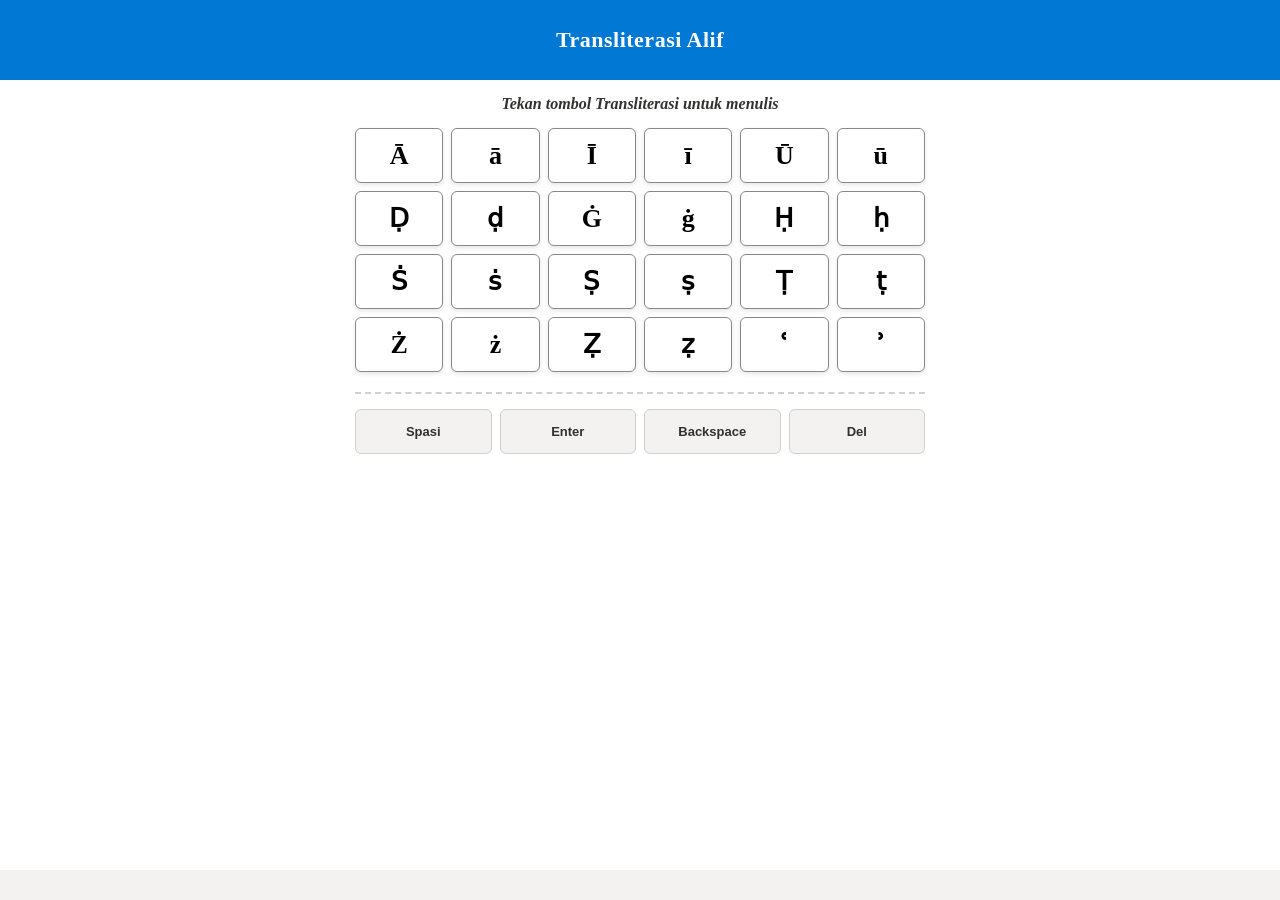
==== index.html @ 1a0a0bf3 "Rename home.html to index.html" ====
<!DOCTYPE html>
<html>
<head>
  <meta charset="utf-8">
  <meta name="viewport" content="width=device-width, initial-scale=1">
  <title>Transliterasi Alif</title>
  <link rel="stylesheet" href="home.css">
  <script src="https://appsforoffice.microsoft.com/lib/1/hosted/office.js"></script>
  <script src="https://code.jquery.com/jquery-3.6.0.min.js"></script>
</head>
<body>
  
  <!-- HEADER BIRU -->
  <div id="content-header">
    <div class="padding">
      <h1>Transliterasi Alif</h1>
    </div>
  </div>

  <!-- KONTEN UTAMA -->
  <div id="content-main">
    <div class="padding">
      <p class="instruction">Tekan tombol Transliterasi untuk menulis</p>
      
      <!-- GRID TOMBOL KARAKTER -->
      <div class="button-grid">
        <button id="a1">Ā</button> <button id="a2">ā</button> 
        <button id="i1">Ī</button> <button id="i2">ī</button> 
        <button id="u1">Ū</button> <button id="u2">ū</button>
        
        <button id="d1">Ḍ</button> <button id="d2">ḍ</button> 
        <button id="g1">Ġ</button> <button id="g2">ġ</button> 
        <button id="h1">Ḥ</button> <button id="h2">ḥ</button>
        
        <button id="s1">Ṡ</button> <button id="s2">ṡ</button> 
        <button id="s3">Ṣ</button> <button id="s4">ṣ</button> 
        <button id="t1">Ṭ</button> <button id="t2">ṭ</button>
        
        <button id="z1">Ż</button> <button id="z2">ż</button> 
        <button id="z3">Ẓ</button> <button id="z4">ẓ</button> 
        <button id="ain">ʿ</button> <button id="hamzah">ʾ</button>      </div>

      <!-- GRID TOMBOL AKSI (Spasi, Backspace, Del) -->
<!-- GRID TOMBOL AKSI (Spasi, Enter, Backspace, Del) -->
<div class="action-grid">
  <button id="btn-space" class="action-btn">Spasi</button>
  <button id="btn-enter" class="action-btn">Enter</button>
  <button id="btn-backspace" class="action-btn">Backspace</button>
  <button id="btn-del" class="action-btn">Del</button>
</div>
    </div>
  </div>
  
  <!-- FOOTER / STATUS -->
  <div id="supportedVersion"></div>
  
  <!-- SCRIPT -->
  <script src="home.js"></script>
</body>
</html>
---- home.css ----
/* ==== Reset Dasar ==== */
* {
    box-sizing: border-box;
}

body {
    margin: 0;
    /* Menggunakan font Serif untuk seluruh halaman */
    font-family: 'Times New Roman', Times, serif; 
    background-color: #f3f2f1; 
    height: 100vh;
    display: flex;
    flex-direction: column;
    width: 100%;
}

/* ==== Header Biru ==== */
#content-header {
    background: #0078d4; 
    color: #fff;
    padding: 12px 15px;
    box-shadow: 0 2px 4px rgba(0,0,0,0.1);
    flex-shrink: 0;
    text-align: center; /* Teks header ke tengah */
}

#content-header h1 {
    margin: 0;
    font-size: 22px; 
    font-weight: bold;
    letter-spacing: 0.5px;
}

/* ==== Area Konten Utama ==== */
#content-main {
    flex-grow: 1;
    overflow-y: auto;
    background: #ffffff;
    width: 100%;
}

.padding {
    padding: 15px;
    /* Membatasi lebar maksimal konten agar tidak terlalu melar saat panel lebar */
    max-width: 600px; 
    margin: 0 auto; 
}

/* ==== Teks Instruksi ==== */
.instruction {
    margin-top: 0;
    margin-bottom: 15px;
    font-size: 16px;
    color: #323130;
    font-weight: bold;
    font-style: italic; 
    text-align: center;
}

/* ==== Grid Tombol Karakter (6 Kolom Rapi) ==== */
.button-grid {
    display: grid;
    grid-template-columns: repeat(6, 1fr); 
    gap: 8px; 
    margin-bottom: 20px; 
}

/* ==== Desain Tombol Karakter ==== */
.button-grid button {
    font-family: inherit; /* Mewarisi Times New Roman */
    font-size: 26px; 
    font-weight: bold; 
    color: #000;
    
    background-color: #ffffff;
    border: 1.5px solid #8a8886; 
    border-radius: 6px;
    height: 55px; 
    
    display: flex;
    align-items: center;
    justify-content: center;
    cursor: pointer;
    
    box-shadow: 0 2px 4px rgba(0,0,0,0.1); 
    transition: all 0.1s ease-in-out;
    padding: 0;
}

/* Efek Hover Tombol Karakter */
.button-grid button:hover {
    background-color: #f3f2f1;
    border-color: #0078d4; 
    color: #0078d4;
}

/* Efek Klik Tombol Karakter */
.button-grid button:active {
    background-color: #edebe9;
    transform: scale(0.95);
    box-shadow: none;
}

/* ==== Grid Tombol Aksi (4 Kolom Sejajar) ==== */
.action-grid {
    display: grid;
    grid-template-columns: repeat(4, 1fr); /* 4 Kolom untuk Spasi, Enter, Backspace, Del */
    gap: 8px;
    margin-top: 15px; 
    padding-top: 15px;
    border-top: 2px dashed #d2d0ce; 
}

/* ==== Desain Tombol Aksi ==== */
.action-btn {
    font-family: 'Segoe UI', Tahoma, sans-serif; /* Pakai Sans-serif agar teks mudah dibaca */
    font-size: 13px; /* Ukuran disesuaikan agar "Backspace" muat di 4 kolom */
    font-weight: 600; 
    color: #323130;
    
    background-color: #f3f2f1; 
    border: 1px solid #d2d0ce;
    border-radius: 6px;
    height: 45px;
    
    display: flex;
    align-items: center;
    justify-content: center;
    cursor: pointer;
    
    box-shadow: none; 
    transition: all 0.1s ease-in-out;
    padding: 0;
}

/* Efek Hover Tombol Aksi */
.action-btn:hover {
    background-color: #e1dfdd;
    border-color: #8a8886;
    color: #000;
}

/* Efek Klik Tombol Aksi */
.action-btn:active {
    background-color: #d2d0ce;
    transform: scale(0.95);
}

/* ==== Teks Status (Footer) ==== */
#supportedVersion {
    margin-top: 15px;
    padding-bottom: 15px;
    font-size: 14px;
    color: #605e5c;
    text-align: center;
    font-style: italic;
}
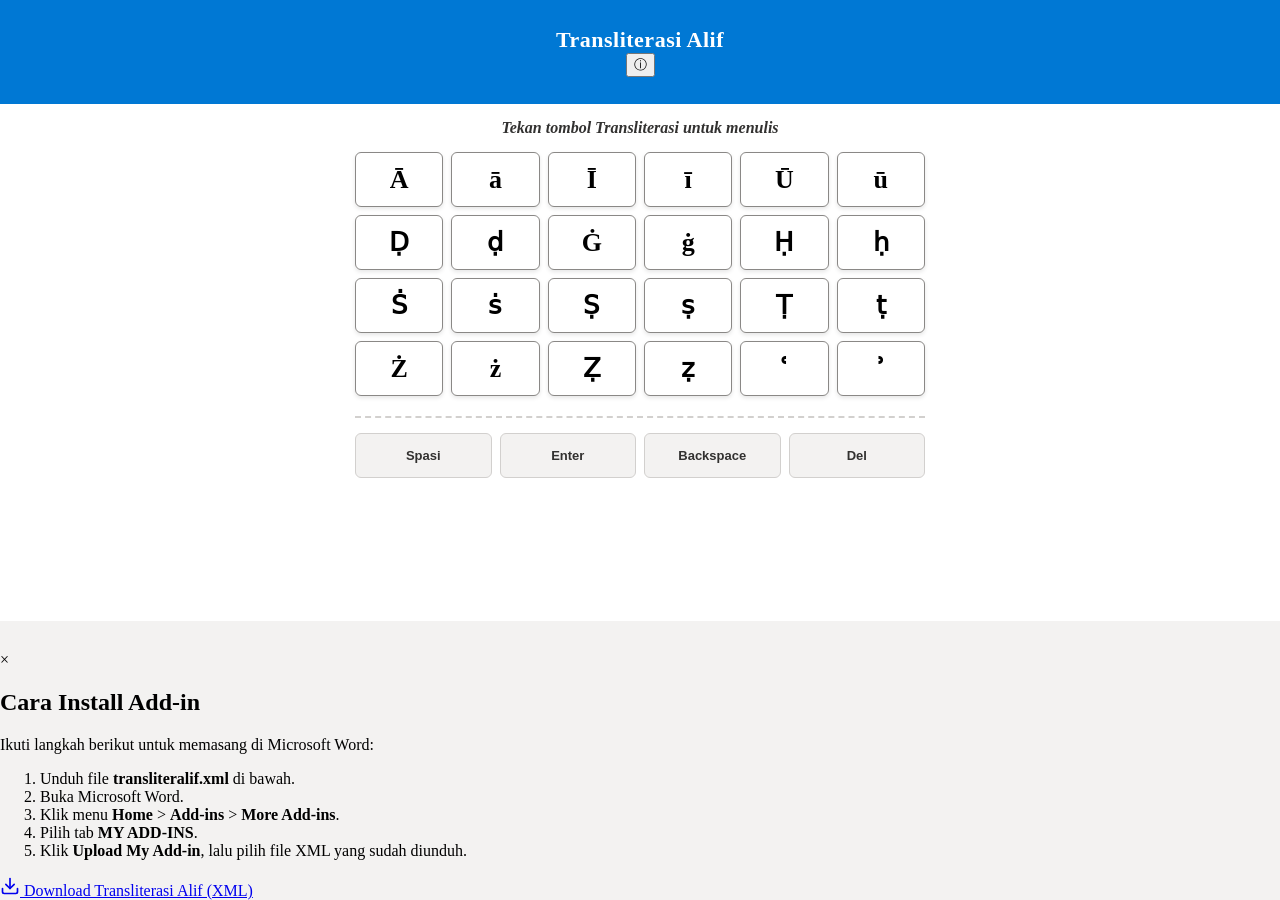
==== commit e9edf11a: "Update button labels and modal tutorial content" ====
--- a/index.html
+++ b/index.html
@@ -14,6 +14,8 @@
   <div id="content-header">
     <div class="padding">
       <h1>Transliterasi Alif</h1>
+      <!-- TOMBOL INFO (Tutorial & Download) -->
+      <button id="info-btn" title="Cara Install">ⓘ</button>
     </div>
   </div>
 
@@ -22,7 +24,7 @@
     <div class="padding">
       <p class="instruction">Tekan tombol Transliterasi untuk menulis</p>
       
-      <!-- GRID TOMBOL KARAKTER -->
+      <!-- GRID TOMBOL KARAKTER (6 Kolom) -->
       <div class="button-grid">
         <button id="a1">Ā</button> <button id="a2">ā</button> 
         <button id="i1">Ī</button> <button id="i2">ī</button> 
@@ -38,23 +40,51 @@
         
         <button id="z1">Ż</button> <button id="z2">ż</button> 
         <button id="z3">Ẓ</button> <button id="z4">ẓ</button> 
-        <button id="ain">ʿ</button> <button id="hamzah">ʾ</button>      </div>
+        <button id="ain">ʿ</button> <button id="hamzah">ʾ</button>
+      </div>
 
-      <!-- GRID TOMBOL AKSI (Spasi, Backspace, Del) -->
-<!-- GRID TOMBOL AKSI (Spasi, Enter, Backspace, Del) -->
-<div class="action-grid">
-  <button id="btn-space" class="action-btn">Spasi</button>
-  <button id="btn-enter" class="action-btn">Enter</button>
-  <button id="btn-backspace" class="action-btn">Backspace</button>
-  <button id="btn-del" class="action-btn">Del</button>
-</div>
+      <!-- GRID TOMBOL AKSI (4 Kolom) -->
+      <div class="action-grid">
+        <button id="btn-space" class="action-btn">Spasi</button>
+        <button id="btn-enter" class="action-btn">Enter</button>
+        <button id="btn-backspace" class="action-btn">Backspace</button>
+        <button id="btn-del" class="action-btn">Del</button>
+      </div>
+
     </div>
   </div>
   
-  <!-- FOOTER / STATUS -->
+  <!-- FOOTER STATUS -->
   <div id="supportedVersion"></div>
-  
-  <!-- SCRIPT -->
+
+  <!-- MODAL TUTORIAL (Tersembunyi secara default) -->
+  <div id="tutorial-modal" class="modal">
+    <div class="modal-content">
+      <span class="close-btn">&times;</span>
+      <h2>Cara Install Add-in</h2>
+      <p>Ikuti langkah berikut untuk memasang di Microsoft Word:</p>
+      <ol>
+        <li>Unduh file <b>transliteralif.xml</b> di bawah.</li>
+        <li>Buka Microsoft Word.</li>
+        <li>Klik menu <b>Home</b> &gt; <b>Add-ins</b> &gt; <b>More Add-ins</b>.</li>
+        <li>Pilih tab <b>MY ADD-INS</b>.</li>
+        <li>Klik <b>Upload My Add-in</b>, lalu pilih file XML yang sudah diunduh.</li>
+      </ol>
+      
+      <!-- Tombol Download (Akan disembunyikan oleh JS jika dibuka di dalam Word) -->
+      <!-- Tombol Download (SVG) -->
+<a href="transliteralif.xml" download id="download-btn" class="download-btn">
+  <svg xmlns="http://www.w3.org/2000/svg" width="20" height="20" viewBox="0 0 24 24" fill="none" stroke="currentColor" stroke-width="2" stroke-linecap="round" stroke-linejoin="round">
+    <path d="M21 15v4a2 2 0 0 1-2 2H5a2 2 0 0 1-2-2v-4"></path>
+    <polyline points="7 10 12 15 17 10"></polyline>
+    <line x1="12" y1="15" x2="12" y2="3"></line>
+  </svg>
+  Download Transliterasi Alif (XML)
+</a>
+    </div>
+  </div>
+
+  <!-- SCRIPT JS -->
   <script src="home.js"></script>
 </body>
 </html>
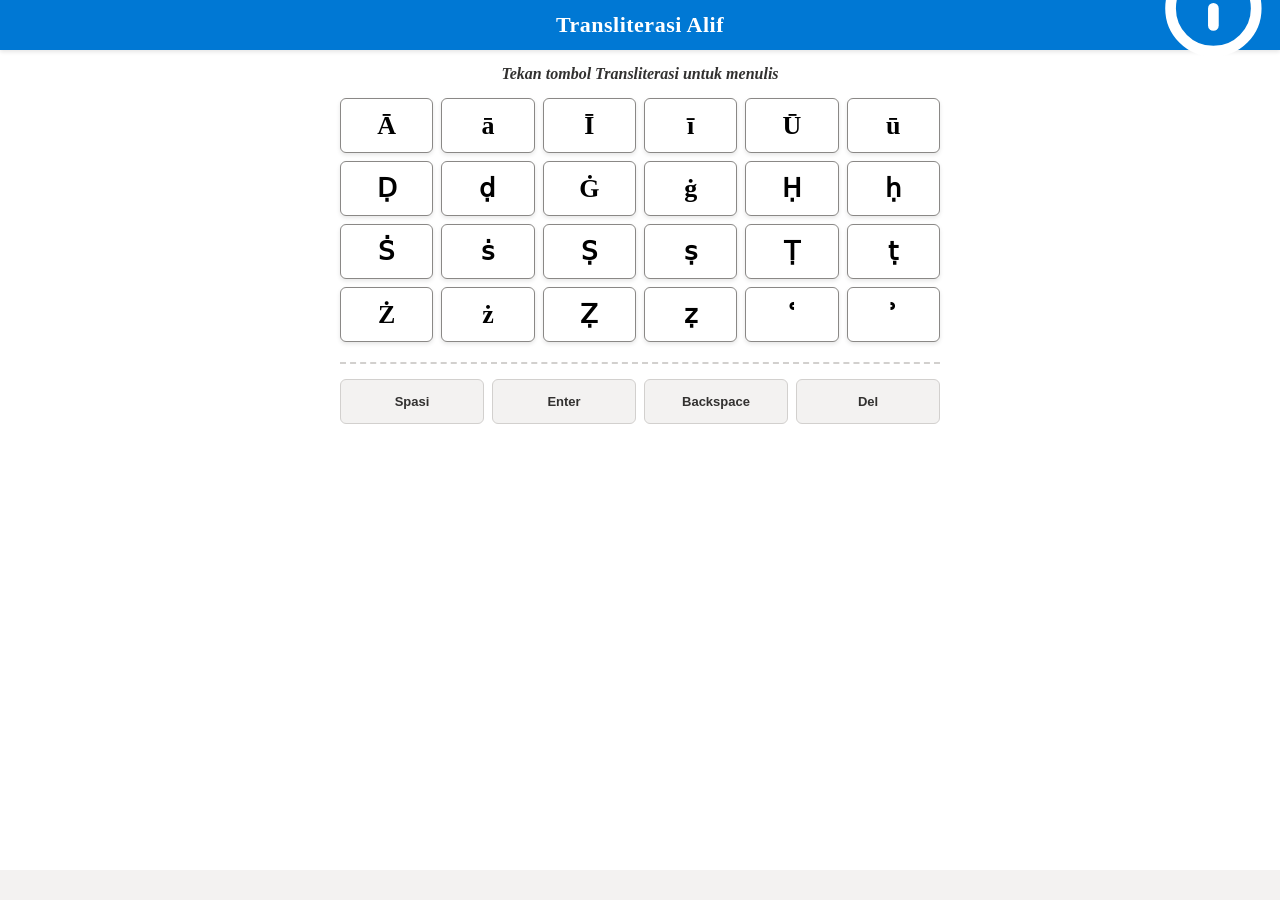
==== commit 947dced1: "Update header and download button in index.html" ====
--- a/index.html
+++ b/index.html
@@ -12,11 +12,17 @@
   
   <!-- HEADER BIRU -->
   <div id="content-header">
-    <div class="padding">
-      <h1>Transliterasi Alif</h1>
-      <!-- TOMBOL INFO (Tutorial & Download) -->
-      <button id="info-btn" title="Cara Install">ⓘ</button>
-    </div>
+    <h1>Transliterasi Alif</h1>
+    
+    <!-- TOMBOL INFO (Kuning + Teks Panduan + SVG) -->
+    <button id="info-btn" title="Cara Install & Download">
+      <svg xmlns="http://www.w3.org/2000/svg" viewBox="0 0 24 24" fill="none" stroke="currentColor" stroke-width="2.5" stroke-linecap="round" stroke-linejoin="round">
+        <circle cx="12" cy="12" r="10"></circle>
+        <line x1="12" y1="16" x2="12" y2="12"></line>
+        <line x1="12" y1="8" x2="12.01" y2="8"></line>
+      </svg>
+      <span>Panduan</span>
+    </button>
   </div>
 
   <!-- KONTEN UTAMA -->
@@ -57,7 +63,7 @@
   <!-- FOOTER STATUS -->
   <div id="supportedVersion"></div>
 
-  <!-- MODAL TUTORIAL (Tersembunyi secara default) -->
+  <!-- MODAL TUTORIAL (Pop-up) -->
   <div id="tutorial-modal" class="modal">
     <div class="modal-content">
       <span class="close-btn">&times;</span>
@@ -71,20 +77,18 @@
         <li>Klik <b>Upload My Add-in</b>, lalu pilih file XML yang sudah diunduh.</li>
       </ol>
       
-      <!-- Tombol Download (Akan disembunyikan oleh JS jika dibuka di dalam Word) -->
-      <!-- Tombol Download (SVG) -->
-<a href="transliteralif.xml" download id="download-btn" class="download-btn">
-  <svg xmlns="http://www.w3.org/2000/svg" width="20" height="20" viewBox="0 0 24 24" fill="none" stroke="currentColor" stroke-width="2" stroke-linecap="round" stroke-linejoin="round">
-    <path d="M21 15v4a2 2 0 0 1-2 2H5a2 2 0 0 1-2-2v-4"></path>
-    <polyline points="7 10 12 15 17 10"></polyline>
-    <line x1="12" y1="15" x2="12" y2="3"></line>
-  </svg>
-  Download Transliterasi Alif (XML)
-</a>
+      <!-- Tombol Download dengan SVG -->
+      <a href="transliteralif.xml" download id="download-btn" class="download-btn">
+        <svg xmlns="http://www.w3.org/2000/svg" width="20" height="20" viewBox="0 0 24 24" fill="none" stroke="currentColor" stroke-width="2" stroke-linecap="round" stroke-linejoin="round">
+          <path d="M21 15v4a2 2 0 0 1-2 2H5a2 2 0 0 1-2-2v-4"></path>
+          <polyline points="7 10 12 15 17 10"></polyline>
+          <line x1="12" y1="15" x2="12" y2="3"></line>
+        </svg>
+        Download Transliterasi Alif (XML)
+      </a>
     </div>
   </div>
 
-  <!-- SCRIPT JS -->
   <script src="home.js"></script>
 </body>
 </html>
--- a/home.css
+++ b/home.css
@@ -1,12 +1,13 @@
-/* ==== Reset Dasar ==== */
+=/* =========================================
+   1. RESET & BASE
+   ========================================= */
 * {
     box-sizing: border-box;
 }
 
 body {
     margin: 0;
-    /* Menggunakan font Serif untuk seluruh halaman */
-    font-family: 'Times New Roman', Times, serif; 
+    font-family: 'Times New Roman', Times, serif; /* Font Serif Klasik */
     background-color: #f3f2f1; 
     height: 100vh;
     display: flex;
@@ -14,14 +15,19 @@
     width: 100%;
 }
 
-/* ==== Header Biru ==== */
+/* =========================================
+   2. HEADER BIRU
+   ========================================= */
 #content-header {
-    background: #0078d4; 
+    background: #0078d4; /* Biru Microsoft */
     color: #fff;
     padding: 12px 15px;
     box-shadow: 0 2px 4px rgba(0,0,0,0.1);
     flex-shrink: 0;
-    text-align: center; /* Teks header ke tengah */
+    display: flex;
+    justify-content: center;
+    align-items: center;
+    position: relative;
 }
 
 #content-header h1 {
@@ -29,9 +35,34 @@
     font-size: 22px; 
     font-weight: bold;
     letter-spacing: 0.5px;
-}
-
-/* ==== Area Konten Utama ==== */
+    text-align: center;
+}
+
+/* Tombol Info (ⓘ) */
+#info-btn {
+    position: absolute;
+    right: 15px;
+    background: transparent;
+    border: none;
+    color: white;
+    font-size: 24px;
+    cursor: pointer;
+    padding: 0;
+    box-shadow: none;
+    transition: transform 0.2s, color 0.2s;
+    font-family: sans-serif;
+}
+
+#info-btn:hover {
+    transform: scale(1.2);
+    background: transparent;
+    border: none;
+    color: #ffeb3b;
+}
+
+/* =========================================
+   3. AREA KONTEN UTAMA
+   ========================================= */
 #content-main {
     flex-grow: 1;
     overflow-y: auto;
@@ -41,12 +72,10 @@
 
 .padding {
     padding: 15px;
-    /* Membatasi lebar maksimal konten agar tidak terlalu melar saat panel lebar */
-    max-width: 600px; 
+    max-width: 600px; /* Agar tidak melar di layar lebar */
     margin: 0 auto; 
 }
 
-/* ==== Teks Instruksi ==== */
 .instruction {
     margin-top: 0;
     margin-bottom: 15px;
@@ -57,7 +86,9 @@
     text-align: center;
 }
 
-/* ==== Grid Tombol Karakter (6 Kolom Rapi) ==== */
+/* =========================================
+   4. GRID & TOMBOL KARAKTER
+   ========================================= */
 .button-grid {
     display: grid;
     grid-template-columns: repeat(6, 1fr); 
@@ -65,88 +96,80 @@
     margin-bottom: 20px; 
 }
 
-/* ==== Desain Tombol Karakter ==== */
 .button-grid button {
-    font-family: inherit; /* Mewarisi Times New Roman */
+    font-family: inherit; 
     font-size: 26px; 
     font-weight: bold; 
     color: #000;
-    
     background-color: #ffffff;
     border: 1.5px solid #8a8886; 
     border-radius: 6px;
     height: 55px; 
-    
-    display: flex;
-    align-items: center;
-    justify-content: center;
-    cursor: pointer;
-    
+    display: flex;
+    align-items: center;
+    justify-content: center;
+    cursor: pointer;
     box-shadow: 0 2px 4px rgba(0,0,0,0.1); 
     transition: all 0.1s ease-in-out;
     padding: 0;
 }
 
-/* Efek Hover Tombol Karakter */
 .button-grid button:hover {
     background-color: #f3f2f1;
     border-color: #0078d4; 
     color: #0078d4;
 }
 
-/* Efek Klik Tombol Karakter */
 .button-grid button:active {
     background-color: #edebe9;
     transform: scale(0.95);
     box-shadow: none;
 }
 
-/* ==== Grid Tombol Aksi (4 Kolom Sejajar) ==== */
+/* =========================================
+   5. GRID & TOMBOL AKSI (Spasi, Enter, Backspace, Del)
+   ========================================= */
 .action-grid {
     display: grid;
-    grid-template-columns: repeat(4, 1fr); /* 4 Kolom untuk Spasi, Enter, Backspace, Del */
+    grid-template-columns: repeat(4, 1fr); 
     gap: 8px;
     margin-top: 15px; 
     padding-top: 15px;
     border-top: 2px dashed #d2d0ce; 
 }
 
-/* ==== Desain Tombol Aksi ==== */
 .action-btn {
-    font-family: 'Segoe UI', Tahoma, sans-serif; /* Pakai Sans-serif agar teks mudah dibaca */
-    font-size: 13px; /* Ukuran disesuaikan agar "Backspace" muat di 4 kolom */
+    font-family: 'Segoe UI', Tahoma, sans-serif; /* Sans-serif agar teks jelas */
+    font-size: 13px; 
     font-weight: 600; 
     color: #323130;
-    
     background-color: #f3f2f1; 
     border: 1px solid #d2d0ce;
     border-radius: 6px;
     height: 45px;
-    
-    display: flex;
-    align-items: center;
-    justify-content: center;
-    cursor: pointer;
-    
+    display: flex;
+    align-items: center;
+    justify-content: center;
+    cursor: pointer;
     box-shadow: none; 
     transition: all 0.1s ease-in-out;
     padding: 0;
 }
 
-/* Efek Hover Tombol Aksi */
 .action-btn:hover {
     background-color: #e1dfdd;
     border-color: #8a8886;
     color: #000;
 }
 
-/* Efek Klik Tombol Aksi */
 .action-btn:active {
     background-color: #d2d0ce;
     transform: scale(0.95);
 }
 
-/* ==== Teks Status (Footer) ==== */
+/* =========================================
+   6. FOOTER / STATUS TEXT
+   ========================================= */
 #supportedVersion {
     margin-top: 15px;
     padding-bottom: 15px;
@@ -154,4 +177,79 @@
     color: #605e5c;
     text-align: center;
     font-style: italic;
-}+}
+
+/* =========================================
+   7. MODAL TUTORIAL & DOWNLOAD
+   ========================================= */
+.modal {
+    display: none; /* Tersembunyi default */
+    position: fixed;
+    z-index: 1000;
+    left: 0;
+    top: 0;
+    width: 100%;
+    height: 100%;
+    background-color: rgba(0,0,0,0.6); /* Overlay gelap */
+}
+
+.modal-content {
+    background-color: #fff;
+    margin: 10% auto;
+    padding: 20px;
+    border-radius: 8px;
+    width: 85%;
+    max-width: 400px;
+    font-family: 'Segoe UI', Tahoma, sans-serif;
+    box-shadow: 0 4px 8px rgba(0,0,0,0.2);
+    position: relative;
+}
+
+.modal-content h2 {
+    margin-top: 0;
+    color: #0078d4;
+    font-size: 18px;
+}
+
+.modal-content ol {
+    padding-left: 20px;
+    font-size: 14px;
+    line-height: 1.5;
+    margin-bottom: 20px;
+}
+
+.close-btn {
+    position: absolute;
+    top: 10px;
+    right: 15px;
+    color: #888;
+    font-size: 24px;
+    font-weight: bold;
+    cursor: pointer;
+    transition: color 0.2s;
+}
+
+.close-btn:hover {
+    color: #000;
+}
+
+/* Tombol Download dengan SVG */
+.download-btn {
+    display: flex; 
+    align-items: center;
+    justify-content: center;
+    gap: 8px; /* Jarak antara ikon SVG dan teks */
+    background-color: #0078d4;
+    color: white;
+    padding: 12px;
+    text-decoration: none;
+    border-radius: 6px;
+    font-weight: bold;
+    font-family: 'Segoe UI', Tahoma, sans-serif;
+    transition: background 0.2s;
+}
+
+.download-btn:hover {
+    background-color: #005a9e;
+    color: white;
+}
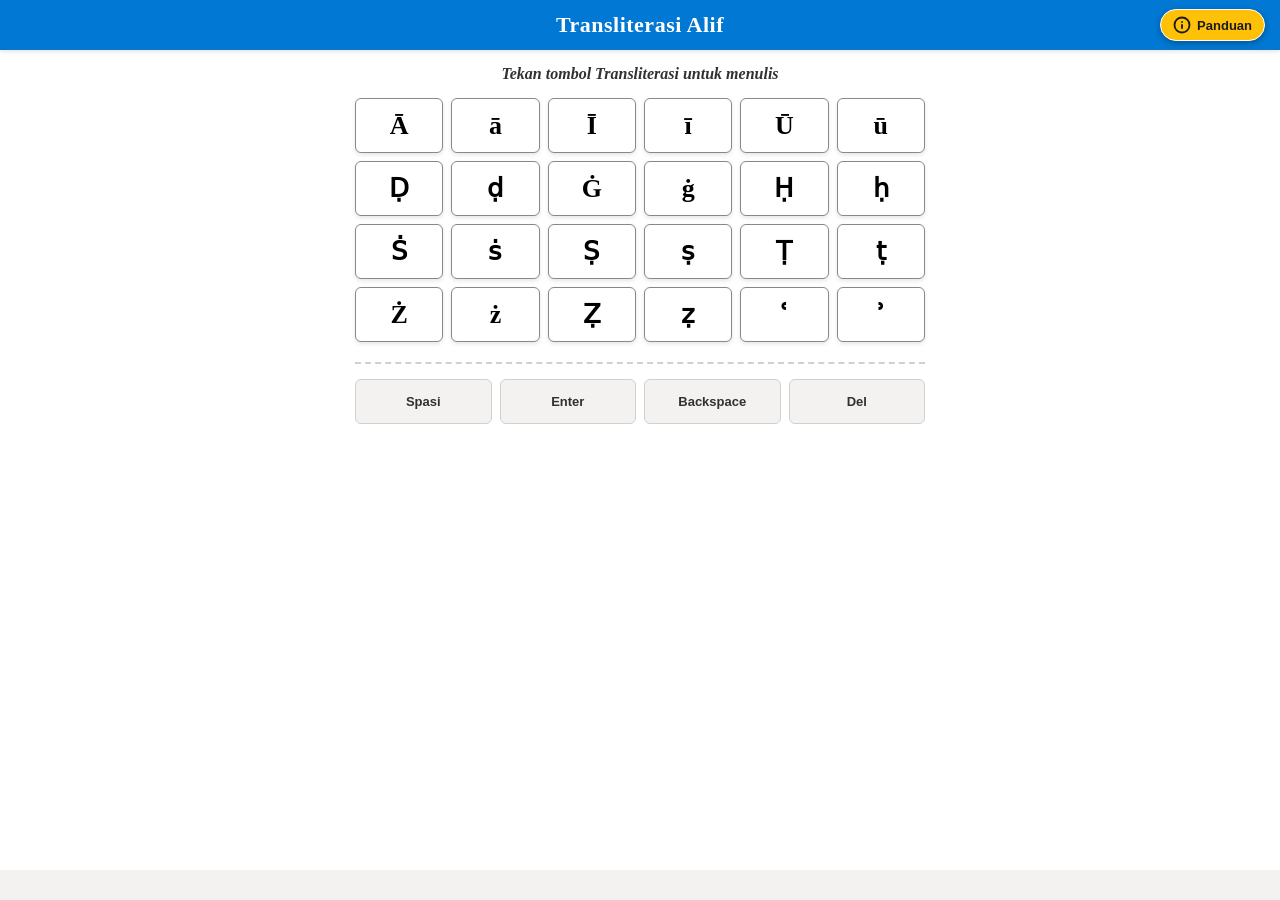
==== commit 083414db: "Update tutorial modal content and download button" ====
--- a/index.html
+++ b/index.html
@@ -63,31 +63,39 @@
   <!-- FOOTER STATUS -->
   <div id="supportedVersion"></div>
 
-  <!-- MODAL TUTORIAL (Pop-up) -->
-  <div id="tutorial-modal" class="modal">
-    <div class="modal-content">
-      <span class="close-btn">&times;</span>
-      <h2>Cara Install Add-in</h2>
-      <p>Ikuti langkah berikut untuk memasang di Microsoft Word:</p>
-      <ol>
-        <li>Unduh file <b>transliteralif.xml</b> di bawah.</li>
-        <li>Buka Microsoft Word.</li>
-        <li>Klik menu <b>Home</b> &gt; <b>Add-ins</b> &gt; <b>More Add-ins</b>.</li>
-        <li>Pilih tab <b>MY ADD-INS</b>.</li>
-        <li>Klik <b>Upload My Add-in</b>, lalu pilih file XML yang sudah diunduh.</li>
-      </ol>
-      
-      <!-- Tombol Download dengan SVG -->
-      <a href="transliteralif.xml" download id="download-btn" class="download-btn">
-        <svg xmlns="http://www.w3.org/2000/svg" width="20" height="20" viewBox="0 0 24 24" fill="none" stroke="currentColor" stroke-width="2" stroke-linecap="round" stroke-linejoin="round">
-          <path d="M21 15v4a2 2 0 0 1-2 2H5a2 2 0 0 1-2-2v-4"></path>
-          <polyline points="7 10 12 15 17 10"></polyline>
-          <line x1="12" y1="15" x2="12" y2="3"></line>
-        </svg>
-        Download Transliterasi Alif (XML)
-      </a>
-    </div>
+<!-- MODAL TUTORIAL (Pop-up) -->
+<div id="tutorial-modal" class="modal">
+  <div class="modal-content">
+    <span class="close-btn">&times;</span>
+    <h2>Cara Install Add-in</h2>
+    <p>Ikuti langkah berikut untuk memasang di Microsoft Word:</p>
+    <ol>
+      <li>Unduh file <b>transliteralif.xml</b> di bawah.</li>
+      <li>Buka aplikasi <b>Microsoft Word</b>.</li>
+      <li>
+        Cari menu Add-ins. Lokasinya bisa berbeda tergantung versi Word Anda:
+        <ul>
+          <li>Jika tab <b>Insert</b> ada: Klik <b>Insert</b> &gt; <b>Get Add-ins</b> (atau <b>My Add-ins</b>).</li>
+          <li>Jika tab <b>Home</b> ada: Klik <b>Home</b> &gt; <b>Add-ins</b>.</li>
+        </ul>
+      </li>
+      <li>Pilih tab <b>MY ADD-INS</b> (Add-in Saya).</li>
+      <li>Klik <b>Upload My Add-in</b> (Unggah Add-in Saya) di bagian bawah.</li>
+      <li>Pilih file XML yang sudah diunduh, lalu klik <b>OK</b>.</li>
+    </ol>
+    <p><i>*Setelah terpasang, Anda bisa mengakses add-in ini lewat menu Insert atau mem-pin-nya ke Tab Home.</i></p>
+    
+    <!-- Tombol Download dengan SVG -->
+    <a href="transliteralif.xml" download id="download-btn" class="download-btn">
+      <svg xmlns="http://www.w3.org/2000/svg" width="20" height="20" viewBox="0 0 24 24" fill="none" stroke="currentColor" stroke-width="2" stroke-linecap="round" stroke-linejoin="round">
+        <path d="M21 15v4a2 2 0 0 1-2 2H5a2 2 0 0 1-2-2v-4"></path>
+        <polyline points="7 10 12 15 17 10"></polyline>
+        <line x1="12" y1="15" x2="12" y2="3"></line>
+      </svg>
+      Download Transliterasi Alif (XML)
+    </a>
   </div>
+</div>
 
   <script src="home.js"></script>
 </body>
--- a/home.css
+++ b/home.css
@@ -1,4 +1,4 @@
-=/* =========================================
+/* =========================================
    1. RESET & BASE
    ========================================= */
 * {
@@ -7,7 +7,7 @@
 
 body {
     margin: 0;
-    font-family: 'Times New Roman', Times, serif; /* Font Serif Klasik */
+    font-family: 'Times New Roman', Times, serif; 
     background-color: #f3f2f1; 
     height: 100vh;
     display: flex;
@@ -16,10 +16,10 @@
 }
 
 /* =========================================
-   2. HEADER BIRU
+   2. HEADER BIRU & TOMBOL INFO
    ========================================= */
 #content-header {
-    background: #0078d4; /* Biru Microsoft */
+    background: #0078d4; 
     color: #fff;
     padding: 12px 15px;
     box-shadow: 0 2px 4px rgba(0,0,0,0.1);
@@ -38,26 +38,59 @@
     text-align: center;
 }
 
-/* Tombol Info (ⓘ) */
+/* Tombol Info (Kuning, Kapsul, Berdenyut) */
 #info-btn {
     position: absolute;
     right: 15px;
-    background: transparent;
-    border: none;
-    color: white;
-    font-size: 24px;
-    cursor: pointer;
-    padding: 0;
-    box-shadow: none;
-    transition: transform 0.2s, color 0.2s;
-    font-family: sans-serif;
-}
-
+    top: 50%; 
+    transform: translateY(-50%); 
+    
+    /* Warna Kontras (Kuning Emas) */
+    background: #ffc107; 
+    border: 1px solid #ffffff;
+    border-radius: 20px; /* Bentuk Kapsul */
+    height: 32px;
+    padding: 0 12px;
+    
+    display: flex;
+    align-items: center;
+    justify-content: center;
+    color: #1a1a1a; 
+    
+    cursor: pointer;
+    box-shadow: 0 2px 6px rgba(0,0,0,0.3);
+    transition: all 0.2s ease-in-out;
+    
+    /* Animasi berdenyut */
+    animation: pulse-glow 2s infinite;
+}
+
+#info-btn svg {
+    width: 18px;
+    height: 18px;
+}
+
+#info-btn span {
+    font-family: 'Segoe UI', Tahoma, sans-serif;
+    font-size: 13px;
+    font-weight: bold;
+    margin-left: 6px;
+}
+
+/* Animasi Glow/Denyut */
+@keyframes pulse-glow {
+    0% { box-shadow: 0 0 0 0 rgba(255, 193, 7, 0.7); }
+    70% { box-shadow: 0 0 0 8px rgba(255, 193, 7, 0); }
+    100% { box-shadow: 0 0 0 0 rgba(255, 193, 7, 0); }
+}
+
+/* Efek Hover: Animasi berhenti, tombol membesar */
 #info-btn:hover {
-    transform: scale(1.2);
-    background: transparent;
-    border: none;
-    color: #ffeb3b;
+    background: #ffffff;
+    color: #0078d4; 
+    transform: translateY(-50%) scale(1.05);
+    animation: none; 
+    box-shadow: 0 4px 10px rgba(0,0,0,0.4);
 }
 
 /* =========================================
@@ -72,7 +105,7 @@
 
 .padding {
     padding: 15px;
-    max-width: 600px; /* Agar tidak melar di layar lebar */
+    max-width: 600px; 
     margin: 0 auto; 
 }
 
@@ -139,7 +172,7 @@
 }
 
 .action-btn {
-    font-family: 'Segoe UI', Tahoma, sans-serif; /* Sans-serif agar teks jelas */
+    font-family: 'Segoe UI', Tahoma, sans-serif; 
     font-size: 13px; 
     font-weight: 600; 
     color: #323130;
@@ -183,14 +216,14 @@
    7. MODAL TUTORIAL & DOWNLOAD
    ========================================= */
 .modal {
-    display: none; /* Tersembunyi default */
+    display: none; 
     position: fixed;
     z-index: 1000;
     left: 0;
     top: 0;
     width: 100%;
     height: 100%;
-    background-color: rgba(0,0,0,0.6); /* Overlay gelap */
+    background-color: rgba(0,0,0,0.6); 
 }
 
 .modal-content {
@@ -238,7 +271,7 @@
     display: flex; 
     align-items: center;
     justify-content: center;
-    gap: 8px; /* Jarak antara ikon SVG dan teks */
+    gap: 8px; 
     background-color: #0078d4;
     color: white;
     padding: 12px;
